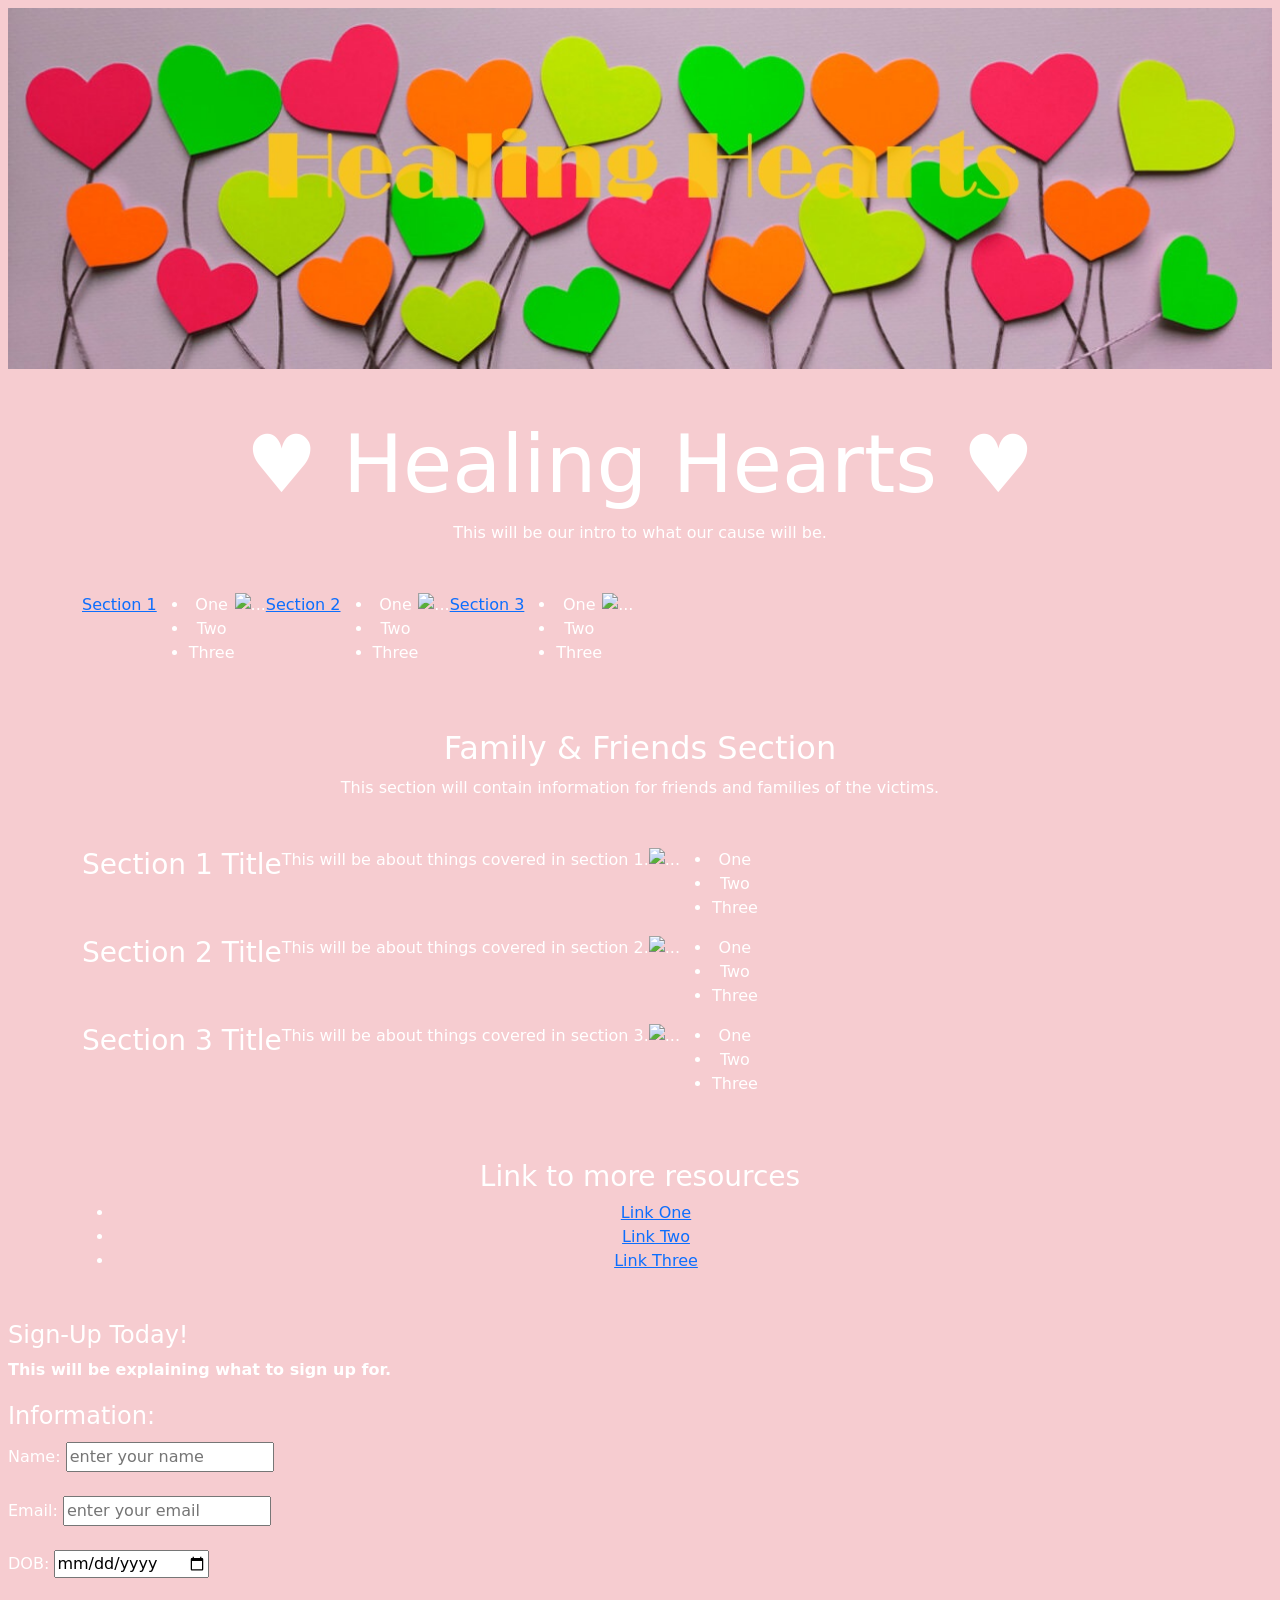
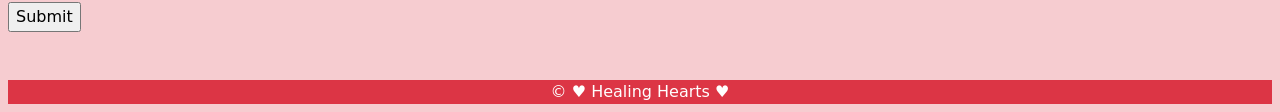
==== HealingHearts-main/index.html @ cea0a652 "Add files via upload" ====
<!doctype html>
<html lang="en">

<head>
   <title>♥ Healing Hearts ♥</title>
   <meta charset="utf-8">
   <link rel="stylesheet" href="CSS/mystyle.css">
   <link href="https://cdn.jsdelivr.net/npm/bootstrap@5.3.2/dist/css/bootstrap.min.css" rel="stylesheet"
      integrity="sha384-T3c6CoIi6uLrA9TneNEoa7RxnatzjcDSCmG1MXxSR1GAsXEV/Dwwykc2MPK8M2HN" crossorigin="anonymous">
</head>

<body>
   <div class="bg-danger p-2" style="--bs-bg-opacity: .25;">
      <header>
         <img src="img/Sample-Header-Photo.jpg" alt="Healing Hearts Header">
      </header>

      <main>
         <section class="container">
            <h1 class="display-1 mt-5">♥ Healing Hearts ♥</h1>
            <p class="text-center mt-2 mb-5">
               This will be our intro to what our cause will be.
            </p>

            <nav class="activity-row">
               <a href="#Section 1 Title">Section 1</a>
               <ul>
                  <li>One</li>
                  <li>Two</li>
                  <li>Three</li>
               </ul>
               <img src="..." alt="...">
               <a href="#Section 2 Title">Section 2</a>
               <ul>
                  <li>One</li>
                  <li>Two</li>
                  <li>Three</li>
               </ul>
               <img src="..." alt="...">
               <a href="#Section 3 Title">Section 3</a>
               <ul>
                  <li>One</li>
                  <li>Two</li>
                  <li>Three</li>
               </ul>
               <img src="..." alt="...">
            </nav>

            <h2 class="text-center mt-5">Family & Friends Section</h2>
            <p class="text-center mb-5">
               This section will contain information for friends and families of the victims.
            </p>

            <article id="Section 1 Title" class="activity-row">
               <h3>Section 1 Title</h3>
               <p>
                  This will be about things covered in section 1.
               </p>
               <img src="..." alt="...">
               <ul>
                  <li>One</li>
                  <li>Two</li>
                  <li>Three</li>
               </ul>
            </article>

            <article id="Section 2 Title" class="activity-row">
               <h3>Section 2 Title</h3>
               <p>
                  This will be about things covered in section 2.
               </p>
               <img src="..." alt="...">
               <ul>
                  <li>One</li>
                  <li>Two</li>
                  <li>Three</li>
               </ul>
            </article>

            <article id="Section 3 Title" class="activity-row">
               <h3>Section 3 Title</h3>
               <p>
                  This will be about things covered in section 3.
               </p>
               <img src="..." alt="...">
               <ul>
                  <li>One</li>
                  <li>Two</li>
                  <li>Three</li>
               </ul>
            </article>

            <h3 class="text-center mt-5">Link to more resources</h3>
            <ul class="text-center mb-5">
               <li><a href="...">Link
                     One</a></li>
               <li><a href="...">Link
                     Two</a></li>
               <li><a href="...">Link
                     Three</a></li>
            </ul>
         </section>
      </main>

      <article id="sign_up_today!" class="text-white">
         <h4>Sign-Up Today!</h4>
         <p>
            <strong>This will be explaining what to sign up for.</strong>
         </p>

         <aside>
            <form action="https://api.sheetmonkey.io/form/oBPAyMfggeVsND5nPF7bwJ" method="POST">
               <fieldset class="mb-5">
                  <legend>Information:</legend>
                  <label for="name">Name:</label> <input id="name" type="text" name="visitor_name"
                     placeholder="enter your name"><br><br>
                  <label for="email">Email:</label> <input id="email" type="email" name="visitor_email"
                     placeholder="enter your email"><br><br>
                  <label for="DOB">DOB:</label> <input id="DOB" type="date" name="visitor_DOB"
                     placeholder="enter your DOB"><br><br>
                  <input type="submit" value="Submit">
               </fieldset>
            </form>
         </aside>
      </article>

      <footer class="text-center bg-danger text-white">
         &copy; ♥ Healing Hearts ♥
      </footer>
   </div>
</body>

</html>
---- HealingHearts-main/CSS/mystyle.css ----
header img {
    width: 100%;
}

h1 {
    text-align: center;
    font-size: 50px;
}

body {
    font-family: sans-serif;
}

footer {
    text-align: center;
}

.activity-row {
    display: flex;
    text-align: center;
}

main {
    color:white;
 }

 .container {
    margin-left: auto;
    margin-right: auto;
    max-width: 1000px;
}
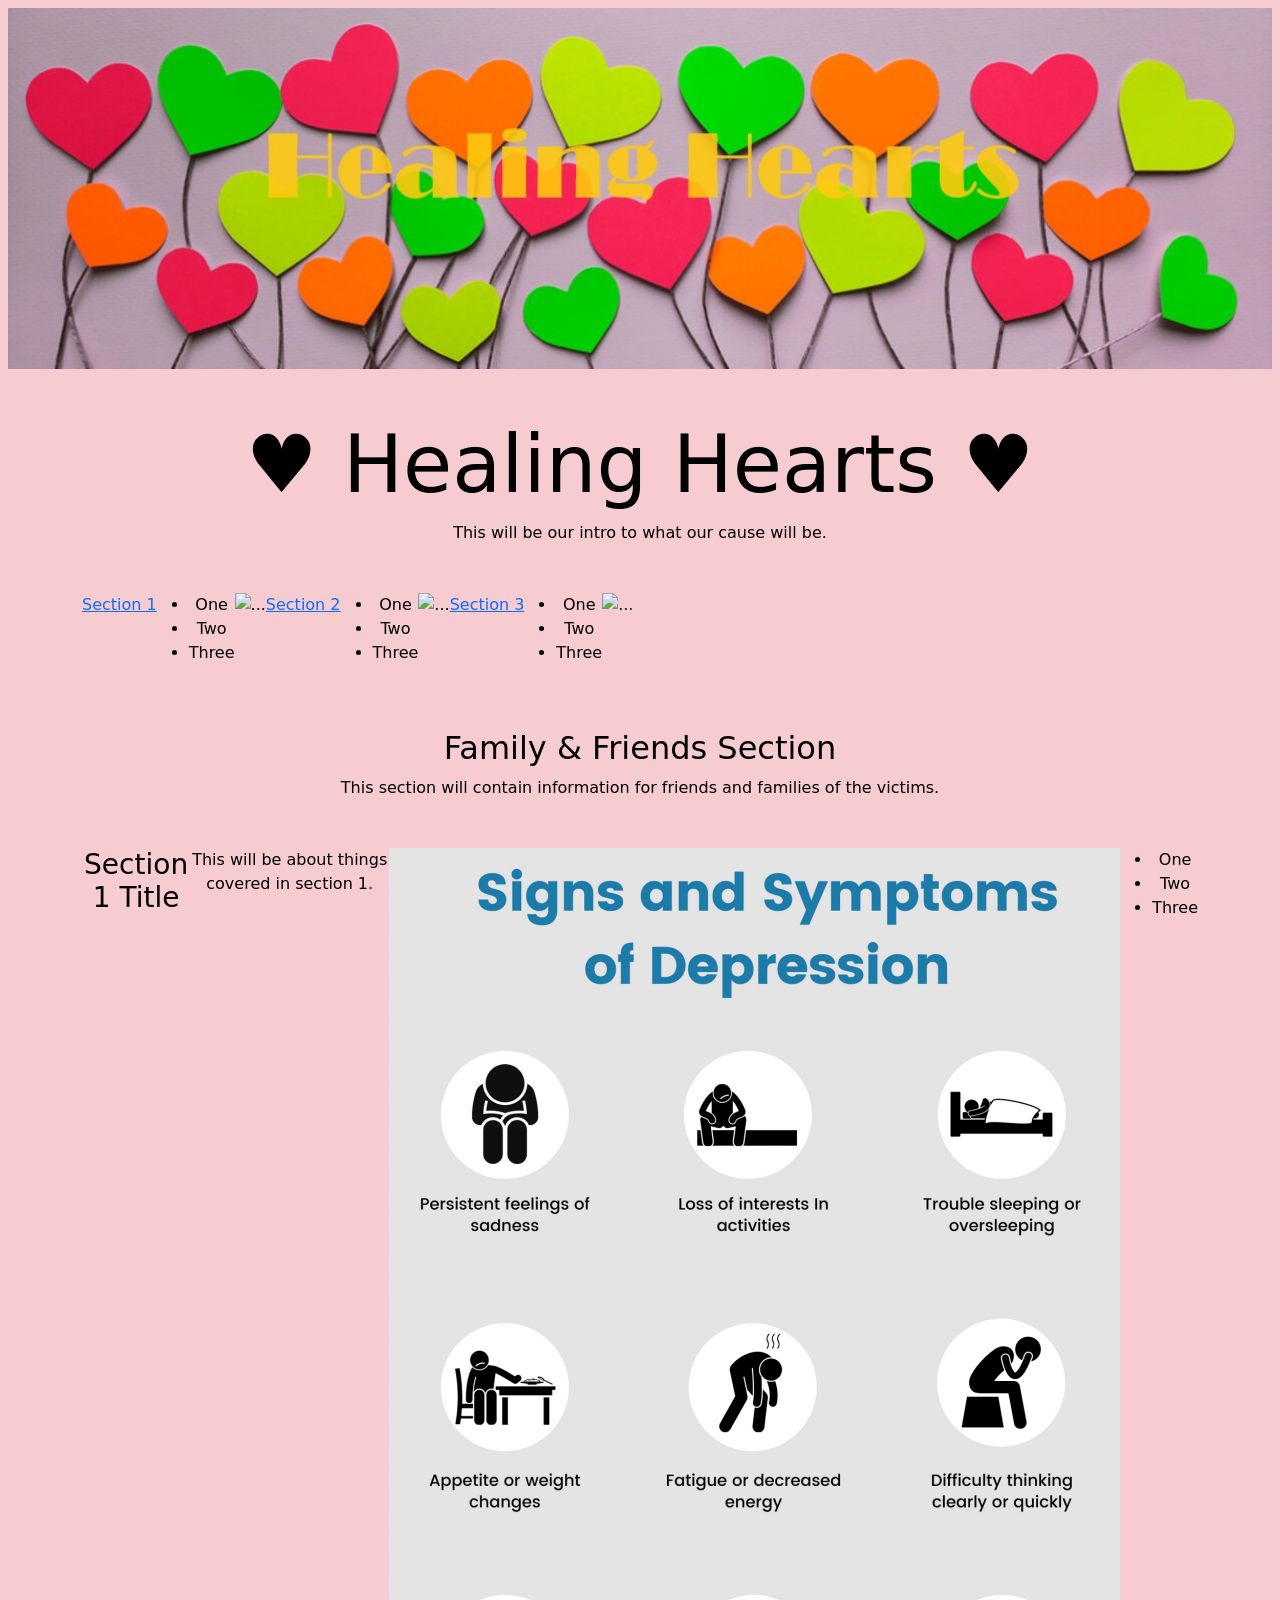
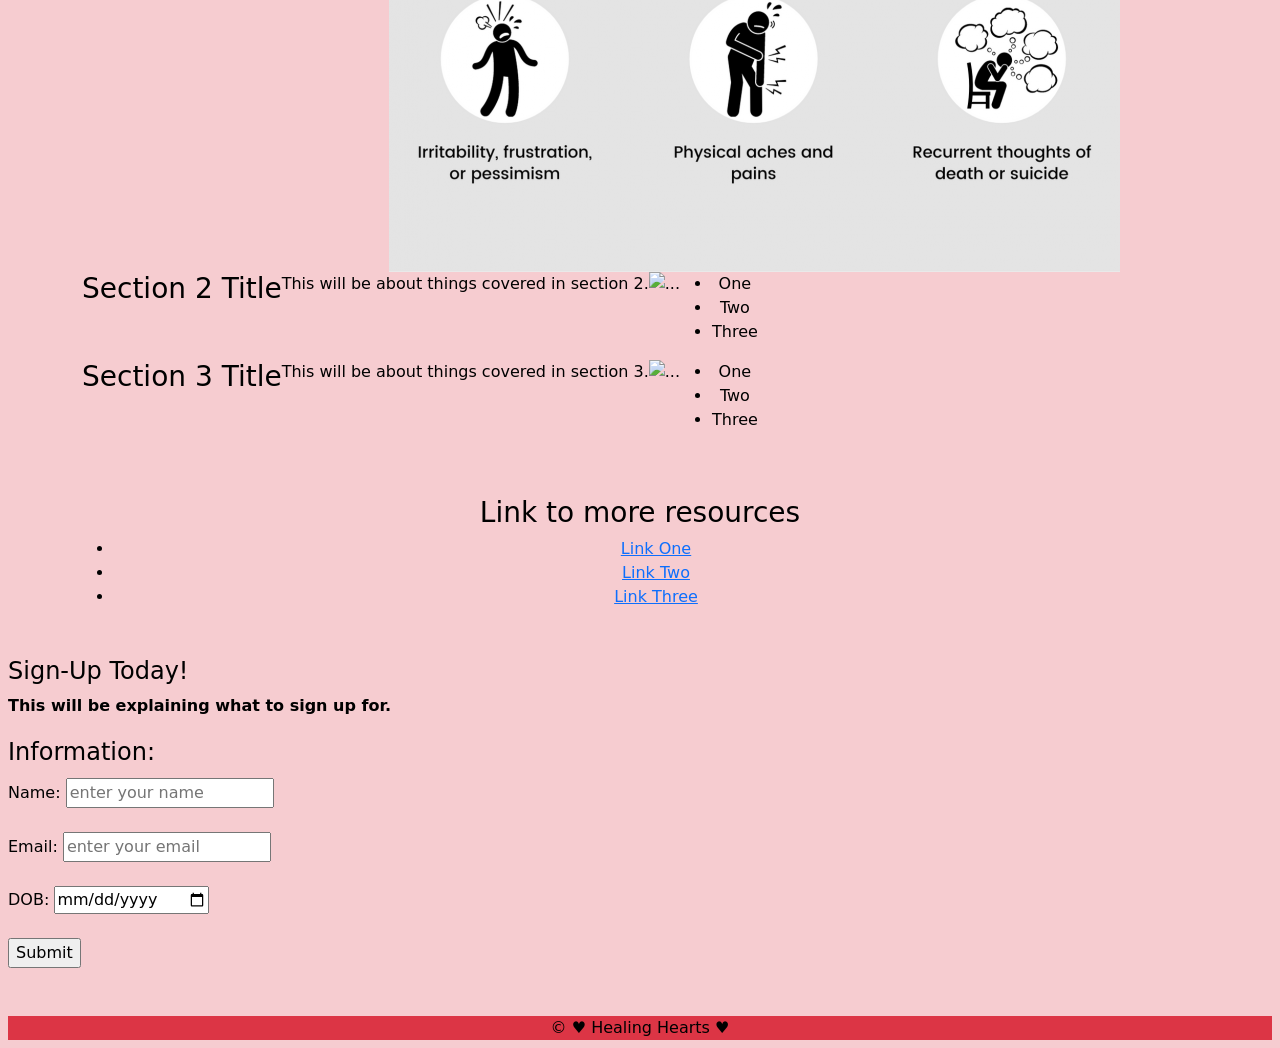
==== commit 25332256: "Add files via upload" ====
--- a/HealingHearts-main/index.html
+++ b/HealingHearts-main/index.html
@@ -56,7 +56,7 @@
                <p>
                   This will be about things covered in section 1.
                </p>
-               <img src="..." alt="...">
+               <img src="img/signssymptoms.png" alt="List of signs and symptoms of depression.">
                <ul>
                   <li>One</li>
                   <li>Two</li>
@@ -102,7 +102,7 @@
          </section>
       </main>
 
-      <article id="sign_up_today!" class="text-white">
+      <article id="sign_up_today!" class="text-black">
          <h4>Sign-Up Today!</h4>
          <p>
             <strong>This will be explaining what to sign up for.</strong>
@@ -124,7 +124,7 @@
          </aside>
       </article>
 
-      <footer class="text-center bg-danger text-white">
+      <footer class="text-center bg-danger text-black">
          &copy; ♥ Healing Hearts ♥
       </footer>
    </div>
--- a/HealingHearts-main/CSS/mystyle.css
+++ b/HealingHearts-main/CSS/mystyle.css
@@ -21,7 +21,7 @@
 }
 
 main {
-    color:white;
+    color:black;
  }
 
  .container {
